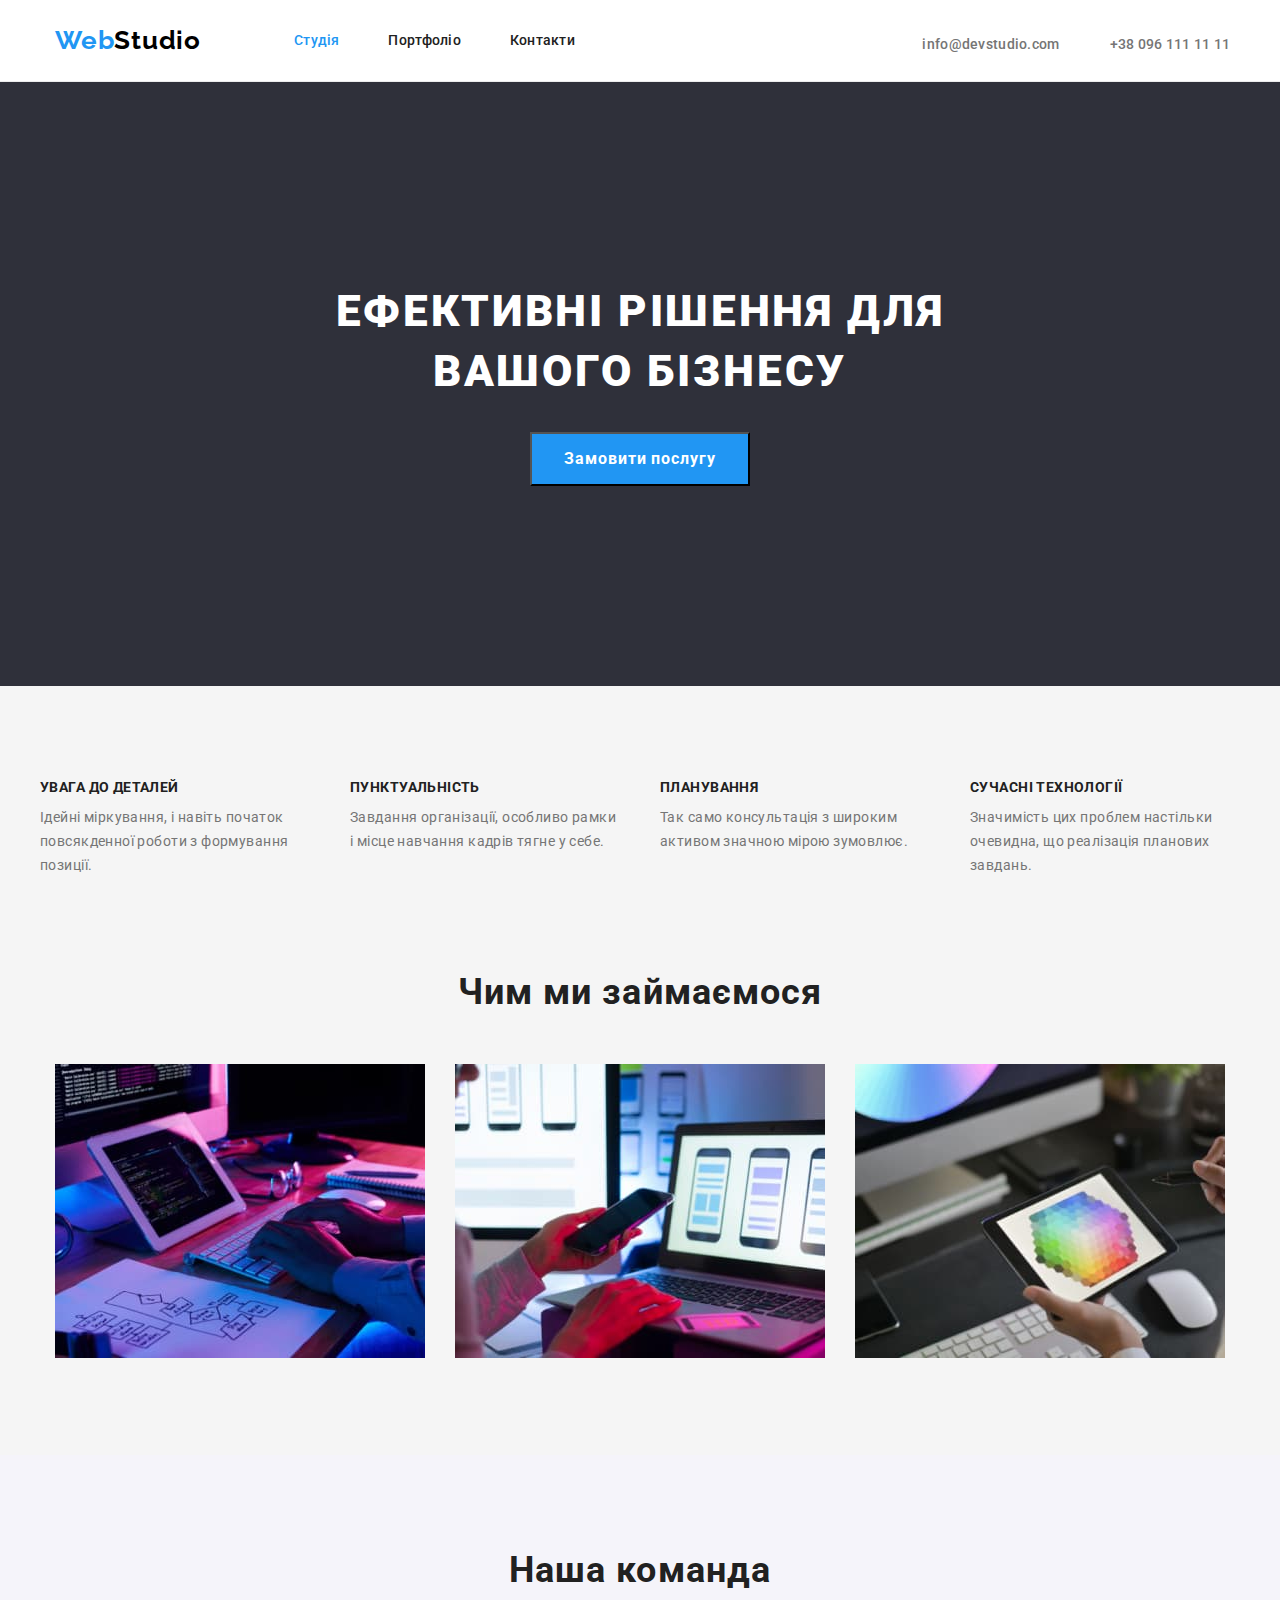
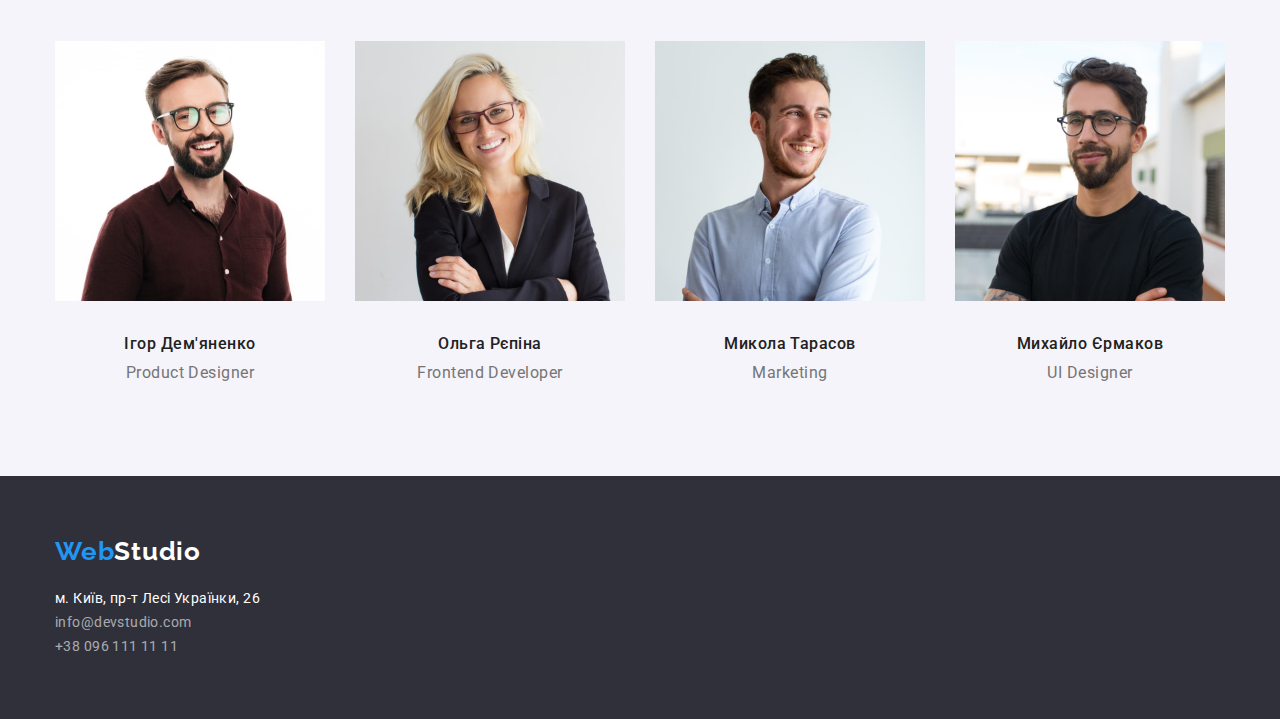
==== index.html @ 4805b78a "hw3" ====
<!DOCTYPE html>
<html lang="uk">

    <head>
        <meta charset="UTF-8">
        <meta http-equiv="X-UA-Compatible" content="IE=edge">
        <meta name="viewport" content="width=device-width, initial-scale=1.0">
        <link rel="preconnect" href="https://fonts.googleapis.com">
        <link rel="preconnect" href="https://fonts.gstatic.com" crossorigin>
        <link href="https://fonts.googleapis.com/css2?family=Raleway:wght@700&family=Roboto:wght@400;500;700;900&display=swap" rel="stylesheet">
        <link rel="stylesheet" href="https://cdnjs.cloudflare.com/ajax/libs/modern-normalize/1.1.0/modern-normalize.min.css">
        <link rel="stylesheet" href="css/styles.css">
        <title>WebStudio</title>
    </head>

    <body>
        
        <header class="page-header">
        <div class="container">
            <nav class="nav-header">
                <!-- Logo -->
                <a href="./index.html" class="logo-header"><span class="logoweb">Web</span>Studio</a>
            <ul class="sitenav-menu">
                <li><a href="./index.html" class="sitenav currentpage">Студія</a></li>
                <li><a href="./portfolio.html" class="sitenav">Портфоліо</a></li>
                <li><a href="" class="sitenav">Контакти</a></li>
            </ul>         
            </nav>
            <!-- Contacts -->
            <ul class="contacts-menu">
                <li><a href="mailto:info@devstudio.com" class="header-mail contacts">info@devstudio.com</a></li>
                <li><a href="tel:+380961111111" class="header-phon contacts">+38 096 111 11 11</a></li>
            </ul>
        </header>
        </div>
    <main>
        <!--Hero section-->
        <section class="herosection">
            <div class="container">
                <h1 class="hero"> Ефективні рішення для <br> вашого бізнесу</h1>
                <button type="button" class="button"> Замовити послугу </button>
            </div>
        </section>
        <!--Studio-->
        <section class="feature-section section">
            <div class="container">
            <h2 class="feature-header visually-hidden">Особливості</h2>
            <ul class="feature">
                <li>
                    <h3 class="features">УВАГА ДО ДЕТАЛЕЙ</h3>
                    <p class="text-features">Ідейні міркування, і навіть початок повсякденної роботи з формування позиції.</p>
                </li>
                <li>
                    <h3 class="features">ПУНКТУАЛЬНІСТЬ</h3>
                    <p class="text-features">Завдання організації, особливо рамки і місце навчання кадрів тягне у себе.</p>
                </li>
                <li>
                    <h3 class="features">ПЛАНУВАННЯ</h3>
                    <p class="text-features">Так само консультація з широким активом значною мірою зумовлює.</p>
                </li>
                <li>
                    <h3 class="features">СУЧАСНІ ТЕХНОЛОГІЇ</h3>
                    <p class="text-features">Значимість цих проблем настільки очевидна, що реалізація планових завдань.</p>
                </li>
            </ul>
            </div>
        </section>
        <!--Portfolio-->
        <section class="whatwedo-section section">
            <div class="container">
            <h2 class="whatwedo">Чим ми займаємося</h2>
            <ul class="whatwedo-list">
                <li><img src="images/websitedevelopment.jpg" alt="Розробка сайтів" width="370"></li>
                <li><img src="images/mobileversionsdevelopment.jpg" alt="Розробка мобільних версій" width="370"></li>
                <li><img src="images/designdevelopment.jpg" alt="Розробка дизайна" width="370"></li>
            </ul>
            </div>
        </section>
        <!--Our team-->
        <section class="ourteam-section section">
            <div class="container">
            <h2 class="ourteam">Наша команда</h2>
            <ul class="teamphoto">
                <li><img src="images/igor.jpg" alt="Ігор Дем'яненко" width=270> <h3 class="teammembers">Ігор Дем'яненко</h3><p class="positionteam">Product Designer</p></li>
                <li><img src="images/olga.jpg" alt="Ольга Рєпіна" width=270><h3 class="teammembers">Ольга Рєпіна</h3><p class="positionteam">Frontend Developer</p></li>
                <li><img src="images/mikola.jpg" alt="Микола Тарасов" width=270><h3 class="teammembers">Микола Тарасов</h3><p class="positionteam">Marketing</p></li>
                <li><img src="images/mikhailo.jpg" alt="Михайло Єрмаков" width=270><h3 class="teammembers">Михайло Єрмаков</h3><p class="positionteam">UI Designer</p></li>
            </ul>
            </div>
        </section>
    </main>
    
    <footer class="footer">
    <div class="container">
            <!-- Lolgo -->
            <a href="./index.html" class="logo-footer"><span class="logoweb">Web</span><span class="logostudiofooter">Studio</span> </a>
        <!-- Address -->
        <address class="contactsfooter-list">
            <ul>
                <li><a href="https://goo.gl/maps/2xiJBvrkSo6NXy436" target="_blank" rel="noopener noreferrer nofollow" class="adressfooter">м. Київ, пр-т Лесі Українки, 26</a></li>
                <li><a href="mailto:info@devstudio.com" class="contactsfooter">info@devstudio.com</a></li>
                <li><a href="tel:+380961111111" class="contactsfooter"> +38 096 111 11 11</a></li>
            </ul>
        </address>
    </div>
    </footer>
    </body>
    </html>
---- css/styles.css ----
:root {
   --primary-color: #212121;
   --secondary-color: #757575;
   --third-color: #000000;
   --fourth-color: #FFFFFF;
   --footer-color: rgba(255, 255, 255, 0.6);
   --hover-color: #2196F3;
   --primary-background: #F5F5F5;
   --secondary-background: #F5F4FA;
   --hero-footer-background: #2F303A;
   --button-hover-background: #188CE8;
   --line-color: #ECECEC;
}
*,
*::before,
*::after {
    box-sizing: border-box;
}
h1, h2, h3, a, p, ul {
    margin: 0;
    padding: 0;
}
a {
    text-decoration: none;
}
ul {
    list-style: none;
}
body {
    font-family: 'Roboto', sans-serif;
    background-color: var(--fourth-color);
    color: var(--secondary-color);
    font-size: 14px;
    letter-spacing: 0.03em;}
.container {
    margin-left: auto;
    margin-right: auto;
    width: 1200px;
}
.section {
    padding-top: 94px;
    padding-bottom: 94px;
}
.page-header {
    /* display: flex; */
    border-bottom: 1px solid var(--line-color);
}
.nav-header {
    display: inline-flex;
}
.logo-header {
    margin-top: 25px;
    margin-bottom: 25px;
    margin-left: 15px;
    font-family: 'Raleway', sans-serif;
    font-weight: 700;
    font-size: 26px;
    line-height: 1.19;
    letter-spacing: 0.03em;
    color: var(--third-color)
}
.logoweb {
    color: var(--hover-color)
}
.sitenav-menu {
    display: flex;
    justify-content: space-between;
    width: 281px;
    margin-top: 32px;
    margin-bottom: 32px;
    margin-left: 93px;}
.sitenav {
    font-weight: 500;
    font-size: 14px;
    line-height: 1.14;
    letter-spacing: 0.02em;
    color: var(--primary-color)}
.sitenav:hover, .sitenav:focus {
    color: var(--hover-color)
}
.currentpage {
    color: var(--hover-color);
}
.contacts-menu {
    display: inline-flex;
}
.contacts {
    font-weight: 500;
    font-size: 14px;
    line-height: 1.14;
    letter-spacing: 0.02em;
    color: var(--secondary-color)}
.contacts:hover, .contacts:focus {
    color: var(--hover-color)
}
.header-mail {
    margin-top: 32px;
    margin-bottom: 32px;
    margin-left: 344px;
}
.header-phon {
    margin-top: 32px;
    margin-bottom: 32px;
    margin-left: 50px;
}
.herosection {
    display: flex;
    background-color: var(--hero-footer-background);
}
.hero {
    font-weight: 900;
    font-size: 44px;
    line-height: 1.36;
    letter-spacing: 0.06em;
    text-transform: uppercase;
    text-align: center;
    color: var(--fourth-color);
    padding-top: 200px;
    padding-bottom: 30px;
}
.button {
    display: block;
    cursor: pointer;
    font-family: inherit;
    background-color: var(--hover-color);
    font-weight: 700;
    font-size: 16px;
    line-height: 1.88;
    letter-spacing: 0.06em;
    color: var(--fourth-color);
    padding: 10px 32px;
    margin-right: auto;
    margin-bottom: 200px;
    margin-left: auto;
}
.button:hover, .button:focus {
    background-color: var(--button-hover-background);
}
.visually-hidden {
    position: absolute;
    white-space: nowrap;
    width: 1px;
    height: 1px;
    overflow: hidden;
    border: 0;
    padding: 0;
    clip: rect(0 0 0 0);
    clip-path: inset(50%);
    margin: -1px;
}
.feature-section {
    background-color: var(--primary-background);
}
.feature {
    display: flex;
    justify-content: space-between;
}
.features {
    font-weight: 700;
    font-size: 14px;
    line-height: 1.14;
    letter-spacing: 0.03em;
    text-transform: uppercase;
    color: var(--primary-color);
    margin-bottom: 10px;
}
.text-features {
    line-height: 1.71;
    width: 270px;
}
.whatwedo-section {
    background-color: var(--primary-background);
    padding-top: 0;
}
.whatwedo, .ourteam {
    text-align: center;
    font-weight: 700;
    font-size: 36px;
    line-height: 1.17;
    letter-spacing: 0.03em;
    color: var(--primary-color);
    margin-bottom: 50px;
}
.whatwedo-list {
    display: flex;
    justify-content: space-around;
}
.ourteam-section {
    background-color: var(--secondary-background);
}
.teamphoto {
    display: flex;
    justify-content: space-around;
}
.teammembers {
    font-weight: 500;
    font-size: 16px;
    line-height: 1.19;
    letter-spacing: 0.03em;
    color: var(--primary-color);
    text-align: center;
    margin-top: 30px;
    margin-bottom: 10px;
}
.positionteam {
    font-size: 16px;
    line-height: 1.19;
    letter-spacing: 0.03em;
    color: var(--secondary-color);
    text-align: center;
}
.footer {
    background-color: var(--hero-footer-background);
}
.logo-footer {
    display: flex;
    font-family: 'Raleway', sans-serif;
    font-weight: 700;
    font-size: 26px;
    line-height: 1.19;
    letter-spacing: 0.03em;
    color: var(--third-color);
    padding-left: 15px;
    padding-top: 60px;
}
.logostudiofooter {
    color: var(--fourth-color);
}
.contactsfooter-list {
    display: flex;
    padding-left: 15px;
    padding-top: 20px;
    padding-bottom: 60px;
}
.contactsfooter {
    font-style: normal;
    line-height: 1.71;
    color: var(--footer-color);
}

.contactsfooter:hover,
.contactsfooter:focus {
    color: var(--hover-color)
}
.adressfooter {
    font-style: normal;
    line-height: 1.71;
    color: var(--fourth-color);
}
.adressfooter:hover, .adressfooter:focus {
    color: var(--hover-color)
}
.projects-demonstration {
    background-color: var(--primary-background);
}
.btn {
    display: inline-flex;
    /* justify-content: center; */
}
.portfolio-button {
    /* display: flex;  */
    /* justify-content: center; */
    font-family: inherit;
    cursor: pointer;
    font-weight: 500;
    font-size: 16px;
    line-height: 1.63;
    letter-spacing: 0.03em;
    color: var(--primary-color);
}
.portfolio-button:hover {
    color: var(--fourth-color); 
    background-color: var(--hover-color);
}
.portfolio-button:focus {
    color: var(--fourth-color);
    background-color: var(--hover-color);
}
.portfolio-img {
    display: flex;
}
.project-name {
    font-weight: 700;
    font-size: 18px;
    line-height: 2;
    letter-spacing: 0.06em;
    color: var(--primary-color)
}
.project-description {
    font-size: 16px;
    line-height: 1.88;
    color: var(--secondary-color)
}
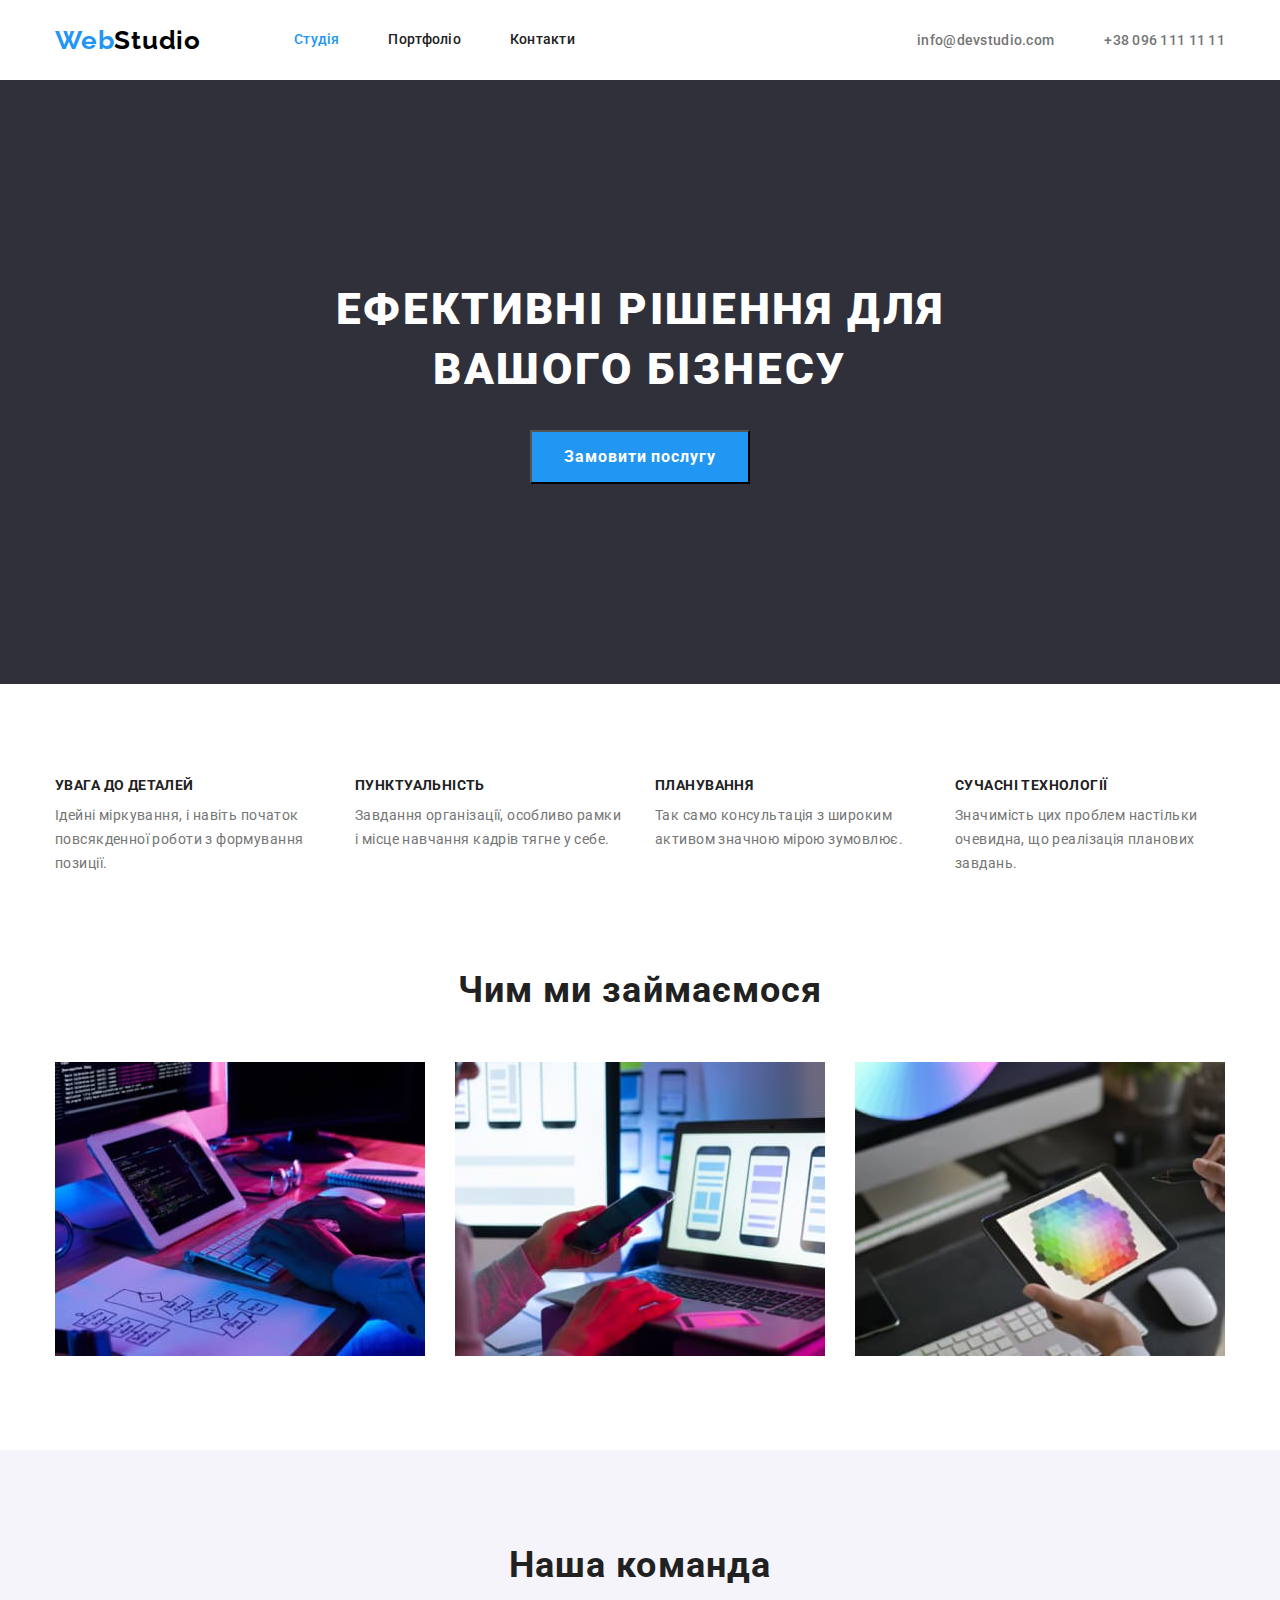
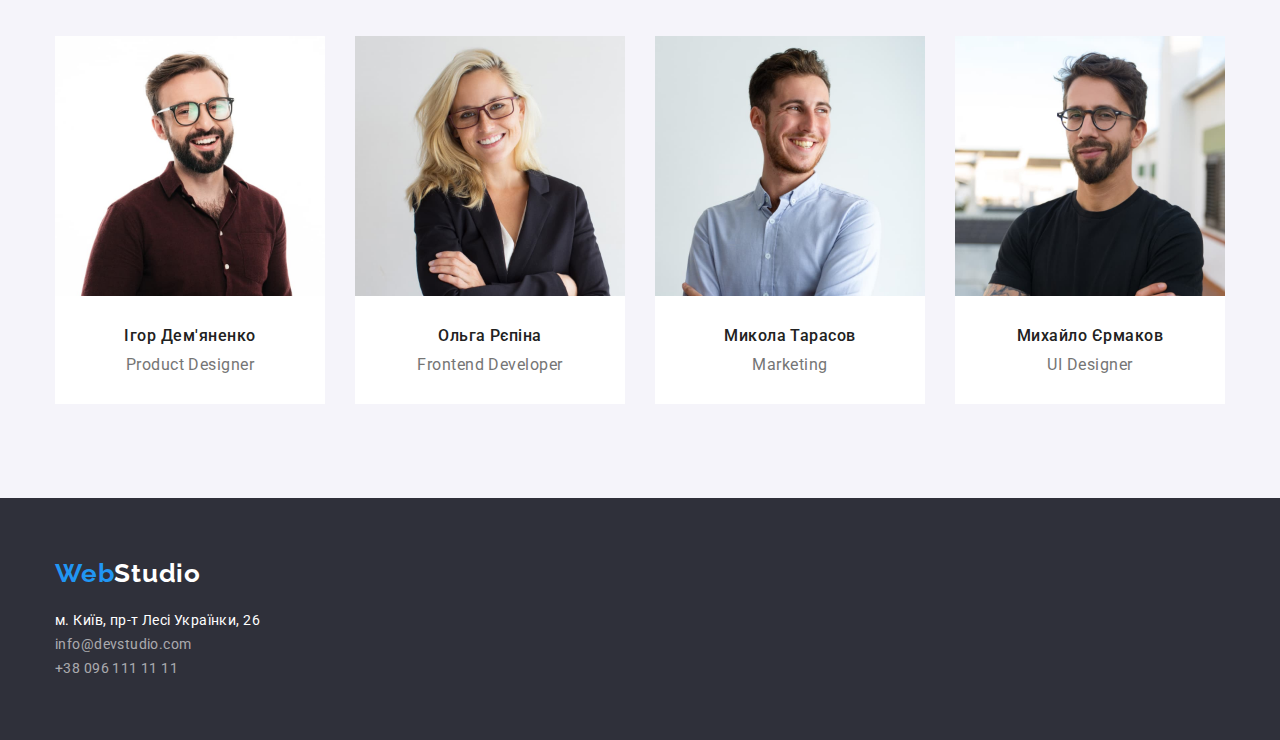
==== commit 774e1cdf: "hw3" ====
--- a/index.html
+++ b/index.html
@@ -16,23 +16,23 @@
     <body>
         
         <header class="page-header">
-        <div class="container">
+        <div class="container header-container">
             <nav class="nav-header">
                 <!-- Logo -->
                 <a href="./index.html" class="logo-header"><span class="logoweb">Web</span>Studio</a>
-            <ul class="sitenav-menu">
-                <li><a href="./index.html" class="sitenav currentpage">Студія</a></li>
-                <li><a href="./portfolio.html" class="sitenav">Портфоліо</a></li>
-                <li><a href="" class="sitenav">Контакти</a></li>
-            </ul>         
+                <ul class="sitenav-menu">
+                    <li><a href="./index.html" class="sitenav currentpage">Студія</a></li>
+                    <li><a href="./portfolio.html" class="sitenav">Портфоліо</a></li>
+                    <li><a href="" class="sitenav">Контакти</a></li>
+                </ul>         
             </nav>
             <!-- Contacts -->
             <ul class="contacts-menu">
                 <li><a href="mailto:info@devstudio.com" class="header-mail contacts">info@devstudio.com</a></li>
                 <li><a href="tel:+380961111111" class="header-phon contacts">+38 096 111 11 11</a></li>
             </ul>
+        </div>
         </header>
-        </div>
     <main>
         <!--Hero section-->
         <section class="herosection">
@@ -81,10 +81,10 @@
             <div class="container">
             <h2 class="ourteam">Наша команда</h2>
             <ul class="teamphoto">
-                <li><img src="images/igor.jpg" alt="Ігор Дем'яненко" width=270> <h3 class="teammembers">Ігор Дем'яненко</h3><p class="positionteam">Product Designer</p></li>
-                <li><img src="images/olga.jpg" alt="Ольга Рєпіна" width=270><h3 class="teammembers">Ольга Рєпіна</h3><p class="positionteam">Frontend Developer</p></li>
-                <li><img src="images/mikola.jpg" alt="Микола Тарасов" width=270><h3 class="teammembers">Микола Тарасов</h3><p class="positionteam">Marketing</p></li>
-                <li><img src="images/mikhailo.jpg" alt="Михайло Єрмаков" width=270><h3 class="teammembers">Михайло Єрмаков</h3><p class="positionteam">UI Designer</p></li>
+                <li><img src="images/igor.jpg" alt="Ігор Дем'яненко" width=270><div class="teammember-description"><h3 class="teammembers">Ігор Дем'яненко</h3><p class="positionteam">Product Designer</p></div></li>
+                <li><img src="images/olga.jpg" alt="Ольга Рєпіна" width=270><div class="teammember-description"><h3 class="teammembers">Ольга Рєпіна</h3><p class="positionteam">Frontend Developer</p></div></li>
+                <li><img src="images/mikola.jpg" alt="Микола Тарасов" width=270><div class="teammember-description"><h3 class="teammembers">Микола Тарасов</h3><p class="positionteam">Marketing</p></div></li>
+                <li><img src="images/mikhailo.jpg" alt="Михайло Єрмаков" width=270><div class="teammember-description"><h3 class="teammembers">Михайло Єрмаков</h3><p class="positionteam">UI Designer</p></div></li>
             </ul>
             </div>
         </section>
@@ -105,4 +105,5 @@
     </div>
     </footer>
     </body>
+
     </html>--- a/css/styles.css
+++ b/css/styles.css
@@ -10,6 +10,7 @@
    --hero-footer-background: #2F303A;
    --button-hover-background: #188CE8;
    --line-color: #ECECEC;
+   --second-line-color: #EEEEEE;
 }
 *,
 *::before,
@@ -25,6 +26,10 @@
 }
 ul {
     list-style: none;
+}
+img {
+    display: block;
+    max-width: 100%;
 }
 body {
     font-family: 'Roboto', sans-serif;
@@ -33,25 +38,28 @@
     font-size: 14px;
     letter-spacing: 0.03em;}
 .container {
+    width: 1200px;
     margin-left: auto;
     margin-right: auto;
-    width: 1200px;
+    padding-left: 15px;
+    padding-right: 15px;
 }
 .section {
     padding-top: 94px;
     padding-bottom: 94px;
 }
-.page-header {
-    /* display: flex; */
+.line-header {
     border-bottom: 1px solid var(--line-color);
 }
+.header-container {
+    display: flex;
+    align-items: center;
+}
 .nav-header {
-    display: inline-flex;
+    display: flex;
+    align-items: center;
 }
 .logo-header {
-    margin-top: 25px;
-    margin-bottom: 25px;
-    margin-left: 15px;
     font-family: 'Raleway', sans-serif;
     font-weight: 700;
     font-size: 26px;
@@ -66,15 +74,17 @@
     display: flex;
     justify-content: space-between;
     width: 281px;
-    margin-top: 32px;
-    margin-bottom: 32px;
     margin-left: 93px;}
 .sitenav {
+    display: block;
     font-weight: 500;
     font-size: 14px;
     line-height: 1.14;
     letter-spacing: 0.02em;
-    color: var(--primary-color)}
+    color: var(--primary-color);
+    padding-top: 32px;
+    padding-bottom: 32px;
+}
 .sitenav:hover, .sitenav:focus {
     color: var(--hover-color)
 }
@@ -82,29 +92,27 @@
     color: var(--hover-color);
 }
 .contacts-menu {
-    display: inline-flex;
+    display: flex;
+    margin-left: auto;
 }
 .contacts {
     font-weight: 500;
     font-size: 14px;
     line-height: 1.14;
     letter-spacing: 0.02em;
-    color: var(--secondary-color)}
+    color: var(--secondary-color);
+    padding-top: 32px;
+    padding-bottom: 32px;
+}
 .contacts:hover, .contacts:focus {
     color: var(--hover-color)
 }
-.header-mail {
-    margin-top: 32px;
-    margin-bottom: 32px;
-    margin-left: 344px;
-}
 .header-phon {
-    margin-top: 32px;
-    margin-bottom: 32px;
     margin-left: 50px;
 }
 .herosection {
-    display: flex;
+    padding-top: 200px;
+    padding-bottom: 200px;
     background-color: var(--hero-footer-background);
 }
 .hero {
@@ -115,8 +123,6 @@
     text-transform: uppercase;
     text-align: center;
     color: var(--fourth-color);
-    padding-top: 200px;
-    padding-bottom: 30px;
 }
 .button {
     display: block;
@@ -129,8 +135,8 @@
     letter-spacing: 0.06em;
     color: var(--fourth-color);
     padding: 10px 32px;
+    margin-top: 30px;
     margin-right: auto;
-    margin-bottom: 200px;
     margin-left: auto;
 }
 .button:hover, .button:focus {
@@ -148,12 +154,9 @@
     clip-path: inset(50%);
     margin: -1px;
 }
-.feature-section {
-    background-color: var(--primary-background);
-}
 .feature {
     display: flex;
-    justify-content: space-between;
+    gap: 30px;
 }
 .features {
     font-weight: 700;
@@ -169,7 +172,6 @@
     width: 270px;
 }
 .whatwedo-section {
-    background-color: var(--primary-background);
     padding-top: 0;
 }
 .whatwedo, .ourteam {
@@ -183,14 +185,19 @@
 }
 .whatwedo-list {
     display: flex;
-    justify-content: space-around;
+    gap: 30px;
 }
 .ourteam-section {
     background-color: var(--secondary-background);
 }
 .teamphoto {
     display: flex;
-    justify-content: space-around;
+    gap: 30px;
+}
+.teammember-description {
+    padding-top: 30px;
+    padding-bottom: 30px;
+    background-color: var(--fourth-color);
 }
 .teammembers {
     font-weight: 500;
@@ -199,7 +206,6 @@
     letter-spacing: 0.03em;
     color: var(--primary-color);
     text-align: center;
-    margin-top: 30px;
     margin-bottom: 10px;
 }
 .positionteam {
@@ -211,6 +217,8 @@
 }
 .footer {
     background-color: var(--hero-footer-background);
+    padding-top: 60px;
+    padding-bottom: 60px;
 }
 .logo-footer {
     display: flex;
@@ -220,46 +228,42 @@
     line-height: 1.19;
     letter-spacing: 0.03em;
     color: var(--third-color);
-    padding-left: 15px;
-    padding-top: 60px;
+    margin-bottom: 20px;
 }
 .logostudiofooter {
     color: var(--fourth-color);
 }
 .contactsfooter-list {
     display: flex;
-    padding-left: 15px;
-    padding-top: 20px;
-    padding-bottom: 60px;
 }
 .contactsfooter {
     font-style: normal;
     line-height: 1.71;
     color: var(--footer-color);
 }
-
 .contactsfooter:hover,
 .contactsfooter:focus {
-    color: var(--hover-color)
+    color: var(--hover-color);
+    margin-bottom: 9px;
 }
 .adressfooter {
     font-style: normal;
     line-height: 1.71;
     color: var(--fourth-color);
+    margin-bottom: 9px;
 }
 .adressfooter:hover, .adressfooter:focus {
     color: var(--hover-color)
 }
-.projects-demonstration {
-    background-color: var(--primary-background);
-}
 .btn {
-    display: inline-flex;
-    /* justify-content: center; */
+    display: flex;
+    justify-content: center;
+    gap: 8px;
+    margin-bottom: 50px;
 }
 .portfolio-button {
-    /* display: flex;  */
-    /* justify-content: center; */
+    border-radius: 4px;
+    border-color: transparent;
     font-family: inherit;
     cursor: pointer;
     font-weight: 500;
@@ -267,6 +271,8 @@
     line-height: 1.63;
     letter-spacing: 0.03em;
     color: var(--primary-color);
+    padding: 6px 22px;
+    
 }
 .portfolio-button:hover {
     color: var(--fourth-color); 
@@ -276,10 +282,19 @@
     color: var(--fourth-color);
     background-color: var(--hover-color);
 }
-.portfolio-img {
-    display: flex;
+.portfolio-imgs {
+    display: flex;
+    flex-wrap: wrap;
+    align-items: center;
+    gap: 30px;
+}
+.project {
+    padding: 20px 24px;
+    border: 1px solid var(--second-line-color);
 }
 .project-name {
+    display: flex;
+    margin-bottom: 4px;
     font-weight: 700;
     font-size: 18px;
     line-height: 2;
@@ -287,6 +302,7 @@
     color: var(--primary-color)
 }
 .project-description {
+    display: flex;
     font-size: 16px;
     line-height: 1.88;
     color: var(--secondary-color)
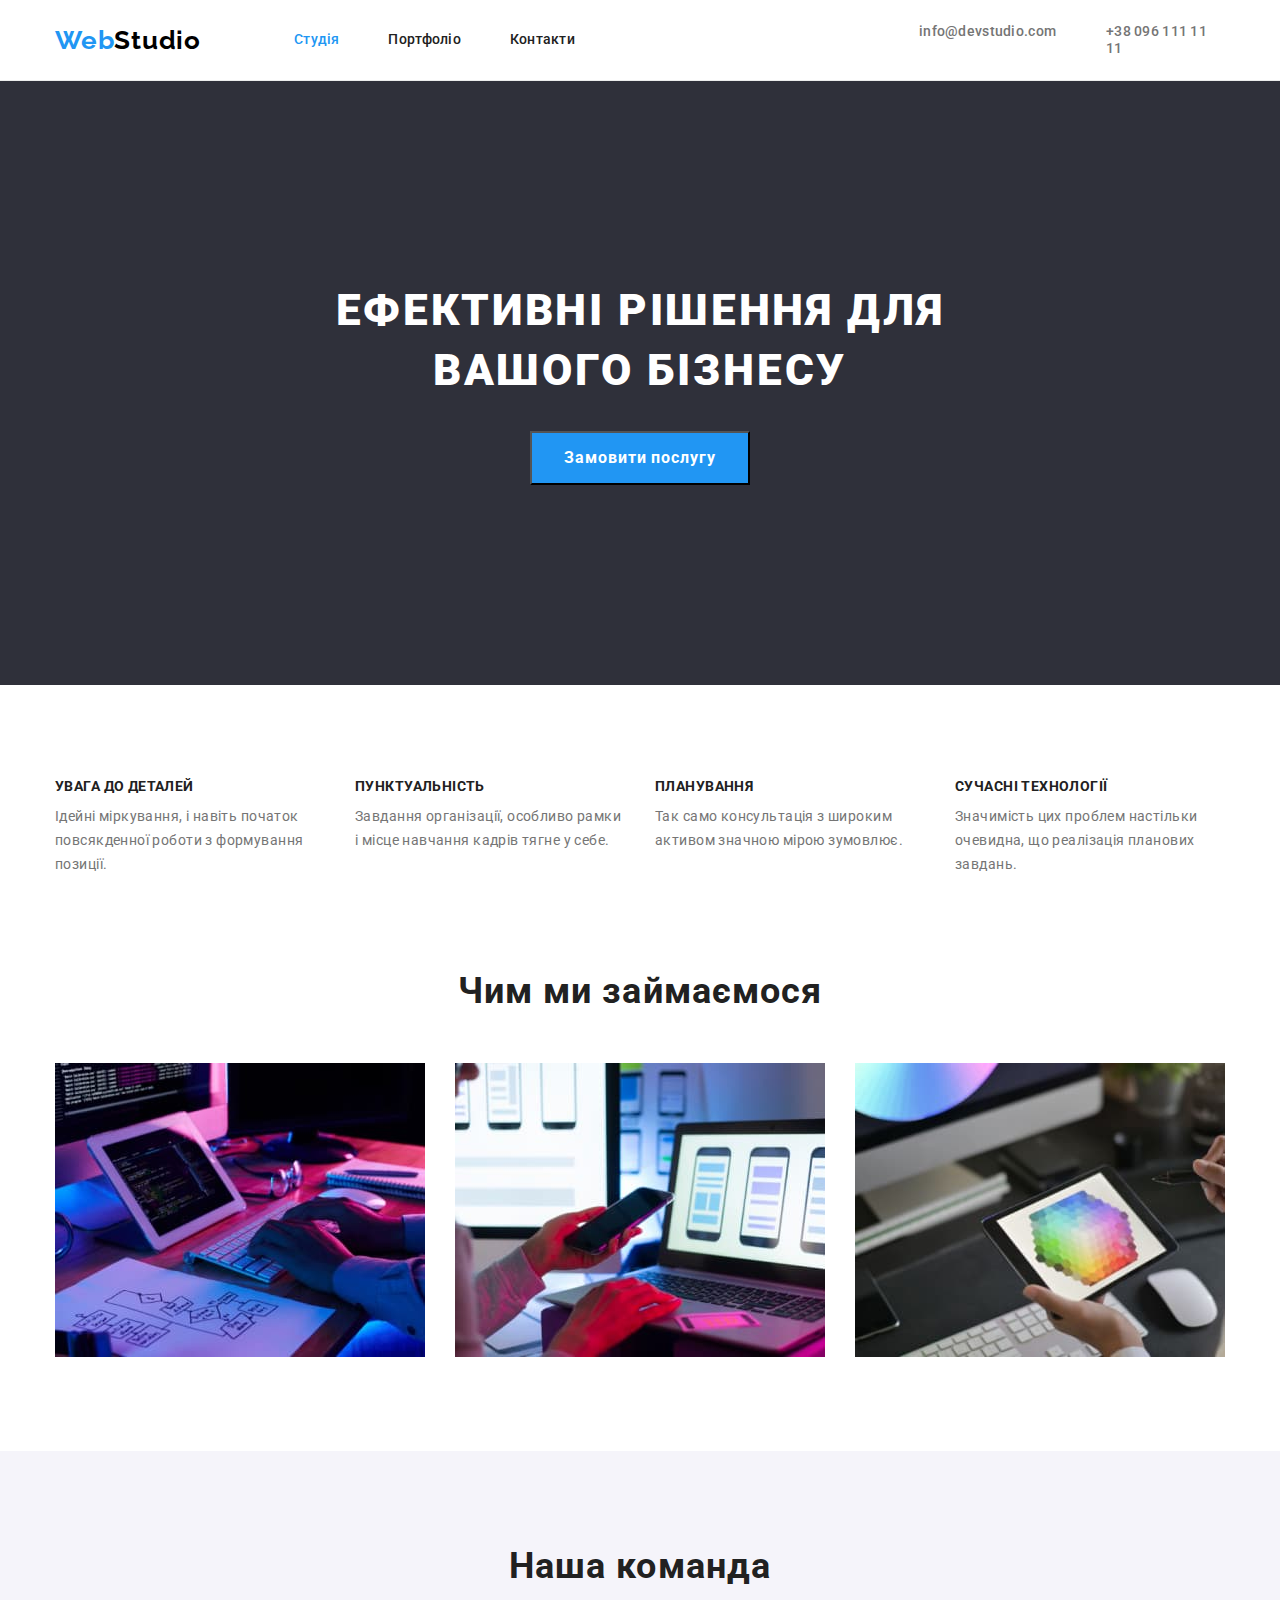
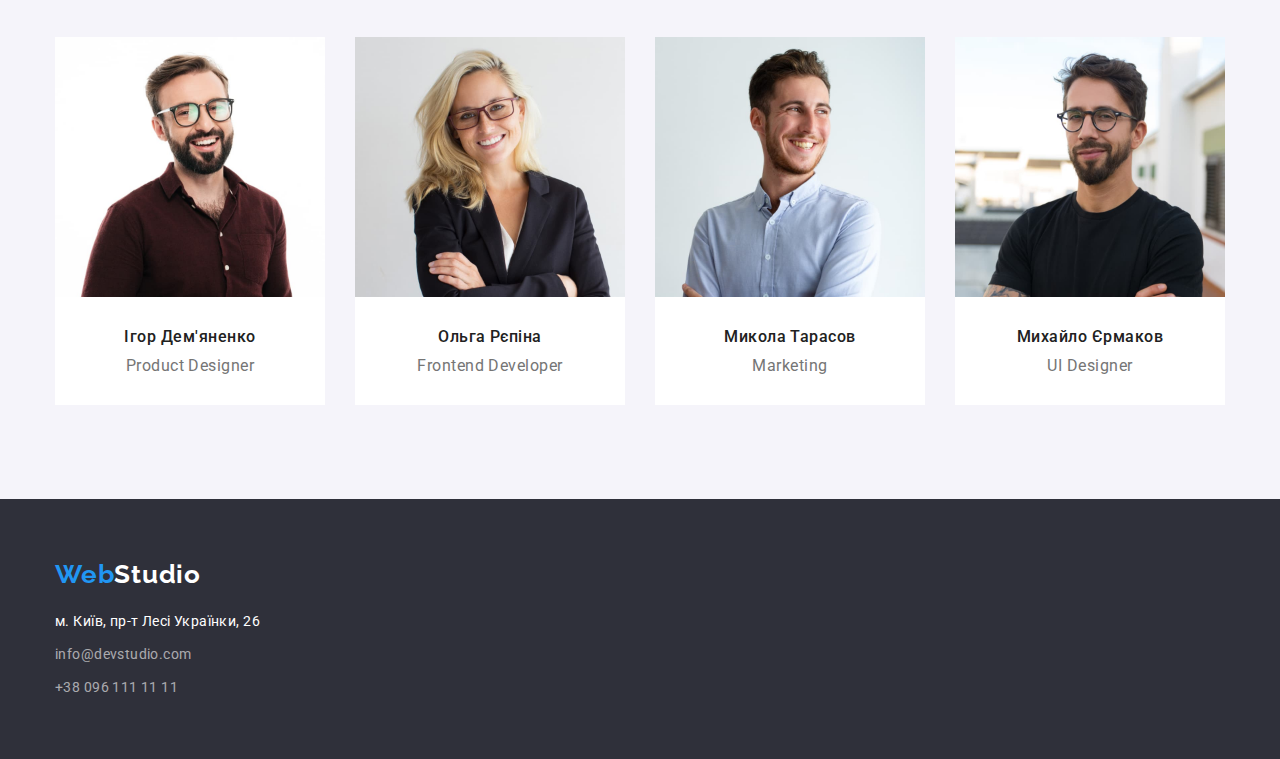
==== commit 48d50de8: "hw3" ====
--- a/index.html
+++ b/index.html
@@ -15,7 +15,7 @@
 
     <body>
         
-        <header class="page-header">
+        <header class="header">
         <div class="container header-container">
             <nav class="nav-header">
                 <!-- Logo -->
@@ -28,17 +28,18 @@
             </nav>
             <!-- Contacts -->
             <ul class="contacts-menu">
-                <li><a href="mailto:info@devstudio.com" class="header-mail contacts">info@devstudio.com</a></li>
-                <li><a href="tel:+380961111111" class="header-phon contacts">+38 096 111 11 11</a></li>
+                <li class="header-mail"><a href="mailto:info@devstudio.com" class="contacts">info@devstudio.com</a></li>
+                <li class="header-phon"><a href="tel:+380961111111" class="contacts">+38 096 111 11 11</a></li>
             </ul>
         </div>
         </header>
+
     <main>
         <!--Hero section-->
         <section class="herosection">
             <div class="container">
-                <h1 class="hero"> Ефективні рішення для <br> вашого бізнесу</h1>
-                <button type="button" class="button"> Замовити послугу </button>
+                <h1 class="hero"> Ефективні рішення для вашого бізнесу</h1>
+                <button type="button" class="button">Замовити послугу</button>
             </div>
         </section>
         <!--Studio-->
@@ -97,9 +98,12 @@
         <!-- Address -->
         <address class="contactsfooter-list">
             <ul>
-                <li><a href="https://goo.gl/maps/2xiJBvrkSo6NXy436" target="_blank" rel="noopener noreferrer nofollow" class="adressfooter">м. Київ, пр-т Лесі Українки, 26</a></li>
-                <li><a href="mailto:info@devstudio.com" class="contactsfooter">info@devstudio.com</a></li>
-                <li><a href="tel:+380961111111" class="contactsfooter"> +38 096 111 11 11</a></li>
+                <li class="footer-list"><a href="https://goo.gl/maps/2xiJBvrkSo6NXy436" target="_blank" rel="noopener noreferrer nofollow" 
+                        class="adressfooter">м. Київ, пр-т Лесі Українки, 26</a></li>
+                <li class="footer-list"><a href="mailto:info@devstudio.com" 
+                        class="contactsfooter">info@devstudio.com</a></li>
+                <li class="footer-list"><a href="tel:+380961111111" 
+                        class="contactsfooter"> +38 096 111 11 11</a></li>
             </ul>
         </address>
     </div>
--- a/css/styles.css
+++ b/css/styles.css
@@ -48,7 +48,7 @@
     padding-top: 94px;
     padding-bottom: 94px;
 }
-.line-header {
+.header {
     border-bottom: 1px solid var(--line-color);
 }
 .header-container {
@@ -93,7 +93,7 @@
 }
 .contacts-menu {
     display: flex;
-    margin-left: auto;
+    margin-left: 344px;
 }
 .contacts {
     font-weight: 500;
@@ -114,6 +114,7 @@
     padding-top: 200px;
     padding-bottom: 200px;
     background-color: var(--hero-footer-background);
+    text-align: center;
 }
 .hero {
     font-weight: 900;
@@ -123,9 +124,12 @@
     text-transform: uppercase;
     text-align: center;
     color: var(--fourth-color);
+    max-width: 696px;
+    margin-right: auto;
+    margin-bottom: 30px;
+    margin-left: auto;
 }
 .button {
-    display: block;
     cursor: pointer;
     font-family: inherit;
     background-color: var(--hover-color);
@@ -135,9 +139,6 @@
     letter-spacing: 0.06em;
     color: var(--fourth-color);
     padding: 10px 32px;
-    margin-top: 30px;
-    margin-right: auto;
-    margin-left: auto;
 }
 .button:hover, .button:focus {
     background-color: var(--button-hover-background);
@@ -221,20 +222,21 @@
     padding-bottom: 60px;
 }
 .logo-footer {
-    display: flex;
     font-family: 'Raleway', sans-serif;
     font-weight: 700;
     font-size: 26px;
     line-height: 1.19;
     letter-spacing: 0.03em;
     color: var(--third-color);
-    margin-bottom: 20px;
 }
 .logostudiofooter {
     color: var(--fourth-color);
 }
 .contactsfooter-list {
-    display: flex;
+    margin-top: 20px;
+}
+.footer-list:not(:last-child) {
+    margin-bottom: 9px;
 }
 .contactsfooter {
     font-style: normal;
@@ -244,13 +246,11 @@
 .contactsfooter:hover,
 .contactsfooter:focus {
     color: var(--hover-color);
-    margin-bottom: 9px;
 }
 .adressfooter {
     font-style: normal;
     line-height: 1.71;
     color: var(--fourth-color);
-    margin-bottom: 9px;
 }
 .adressfooter:hover, .adressfooter:focus {
     color: var(--hover-color)
@@ -291,9 +291,9 @@
 .project {
     padding: 20px 24px;
     border: 1px solid var(--second-line-color);
+    border-top: transparent;
 }
 .project-name {
-    display: flex;
     margin-bottom: 4px;
     font-weight: 700;
     font-size: 18px;
@@ -302,7 +302,6 @@
     color: var(--primary-color)
 }
 .project-description {
-    display: flex;
     font-size: 16px;
     line-height: 1.88;
     color: var(--secondary-color)
